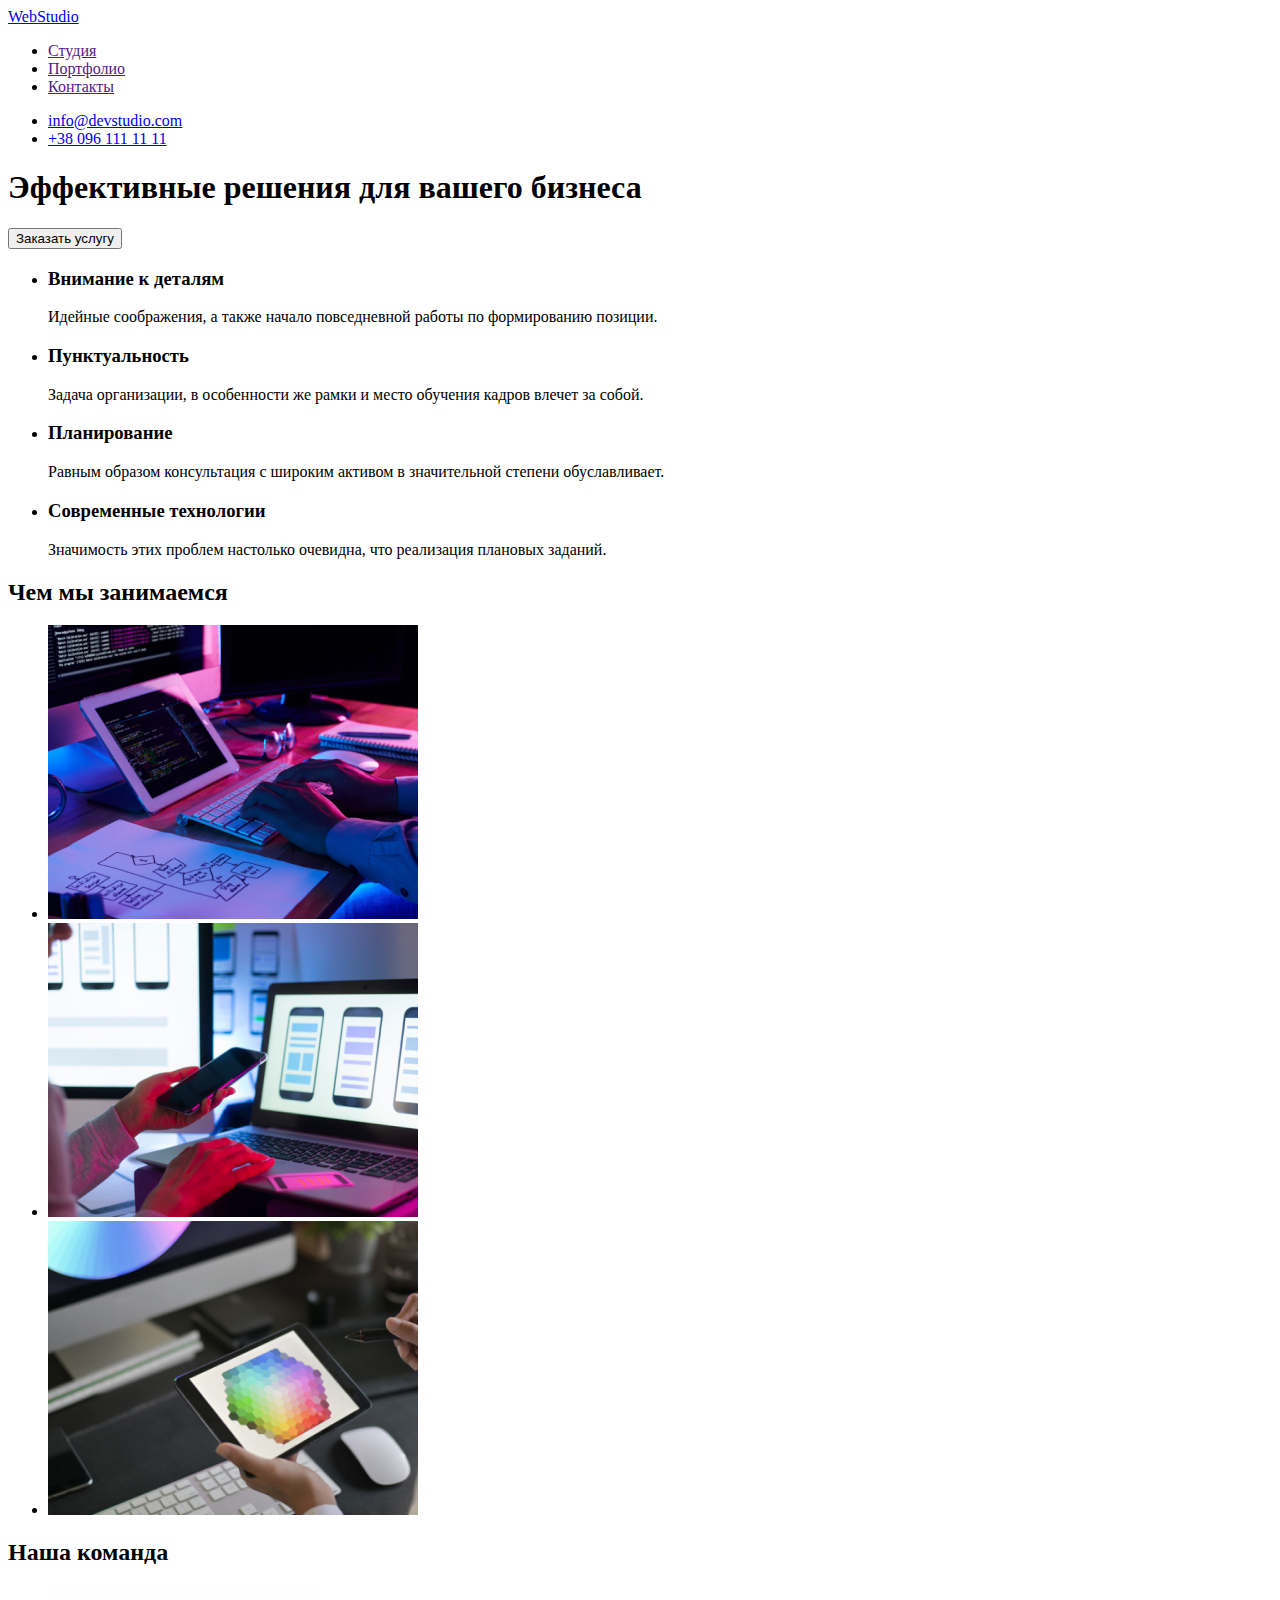
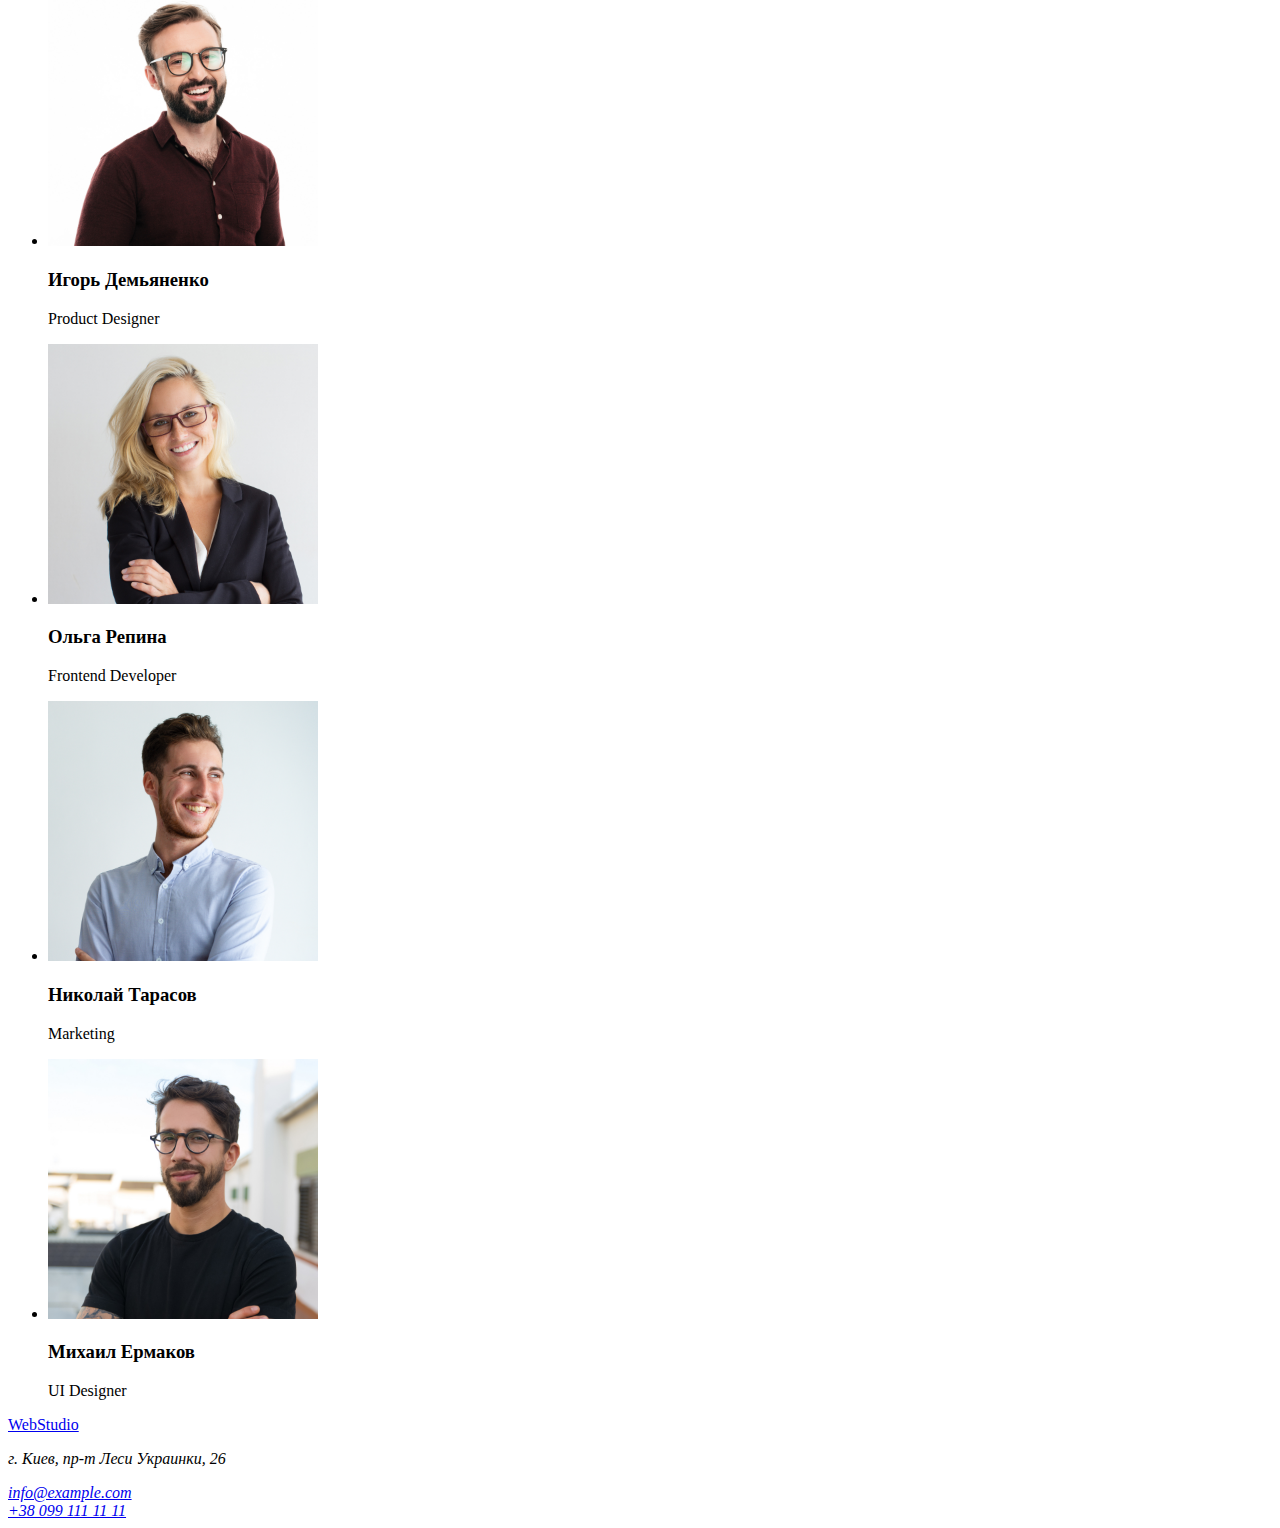
==== index.html @ c9a23c37 "Клонує goit-markup-hw-01" ====
<!DOCTYPE html>
<html lang="ru">
<head>
    <meta charset="UTF-8">
    <meta http-equiv="X-UA-Compatible" content="IE=edge">
    <meta name="viewport" content="width=device-width, initial-scale=1.0">
    <title>Document</title>
</head>
<body>
    <!--Шапка-->
    <header>
        <nav>
            <a href="/">
                WebStudio
            </a>
    
            <ul>
                <li><a href="">Студия</a></li>
                <li><a href="">Портфолио</a></li>
                <li><a href="">Контакты</a></li>
            </ul>
        </nav>
    
        <ul>
            <li> <a href="mailto:info@devstudio.com">info@devstudio.com</a></li>
            <li> <a href="tel:+380961111111">+38 096 111 11 11</a></li>
        </ul>
    </header>

      <!-- Основной контент -->
     <main>
        <div>
        <section>
            <h1>Эффективные решения для вашего бизнеса</h1>
            <button type="button">Заказать услугу</button>
        </section>
        </div>

     <!--Наши особенности-->
     <section>
        <ul>
            <li>
                <h3>Внимание к деталям</h3>
                <p>Идейные соображения, а также начало повседневной работы по формированию позиции.</p>
            </li>
            <li>
                <h3>Пунктуальность</h3>
                <p>Задача организации, в особенности же рамки и место обучения кадров влечет за собой.</p>
            </li>
            <li>
                <h3>Планирование</h3>
                <p>Равным образом консультация с широким активом в значительной степени обуславливает.</p>
            </li>
            <li>
                <h3>Современные технологии</h3>
                <p>Значимость этих проблем настолько очевидна, что реализация плановых заданий.</p>
            </li>
        </ul>
     </section>
    
     <!--Чем мы занимаемся-->
        <section>
            <h2>Чем мы занимаемся</h2>
            <ul>
                <li><img src="./images/box1.jpg" alt="example" width="370" height="294"></li>
                <li><img src="./images/box2.jpg" alt="example" width="370" height="294"></li>
                <li><img src="./images/box3.jpg" alt="example" width="370" height="294"></li>
            </ul>
        </section>
     
     <!--Команда-->
        <section>
            <h2>Наша команда</h2>
            <ul>
                <li><img src="./images/img1.jpg" alt="член команди" width="270" height="260">
                    <h3>Игорь Демьяненко</h3>
                    <p>Product Designer</p>
                </li>
                <li><img src="./images/img2.jpg" alt="член команди" width="270" height="260">
                    <h3>Ольга Репина</h3>
                    <p>Frontend Developer</p>
                </li>
                <li><img src="./images/img3.jpg" alt="член команди" width="270" height="260">
                    <h3>Николай Тарасов</h3>
                    <p>Marketing</p>
                </li>
                <li><img src="./images/img4.jpg" alt="член команди" width="270" height="260">
                    <h3>Михаил Ермаков</h3>
                    <p>UI Designer</p>
                </li>
            </ul>
        </section>
    
     </main>

    <!--Подвал-->
    <footer>
        <a href="/">
            WebStudio
        </a>
        <address>
            <p>г. Киев, пр-т Леси Украинки, 26</p>
            <a href="mailto:info@example.com">info@example.com</a> <br>
            <a href="tel:+380991111111">+38 099 111 11 11</a>
        </address>
    </footer>

</body>
</html>
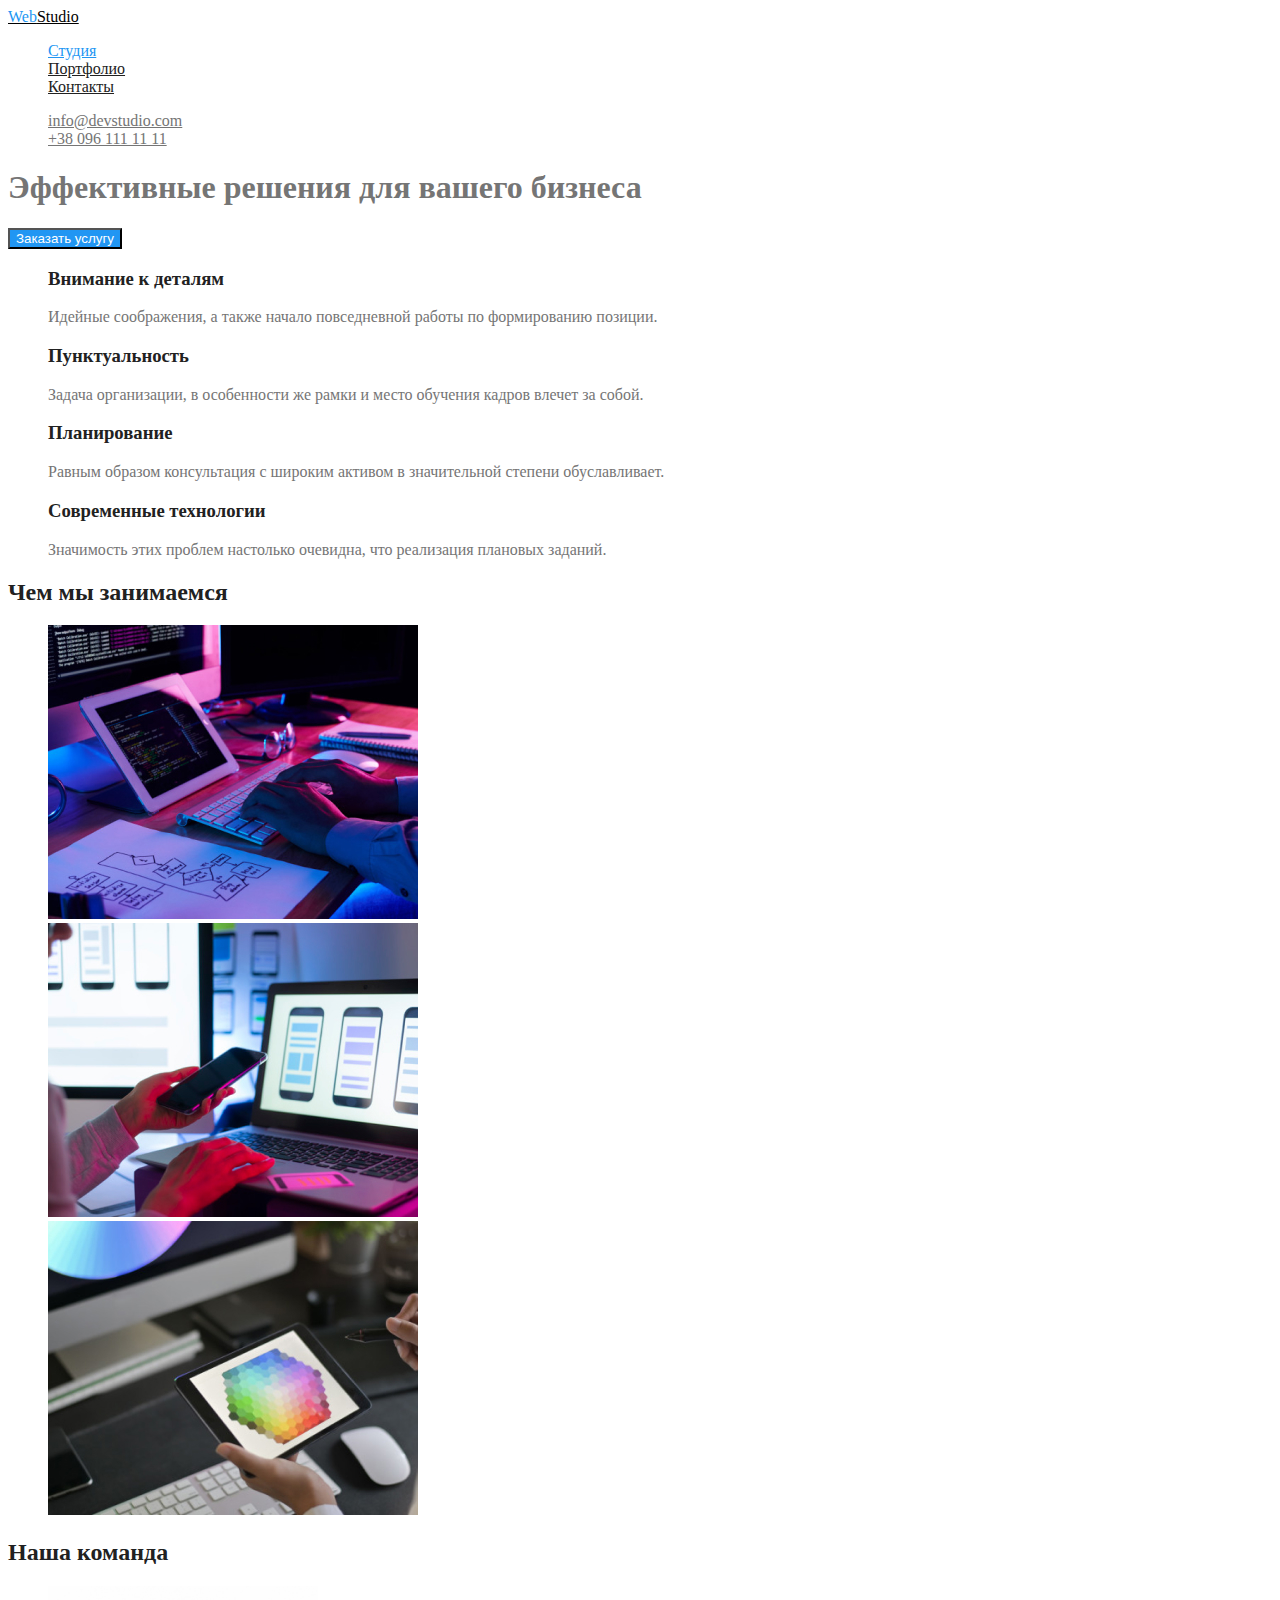
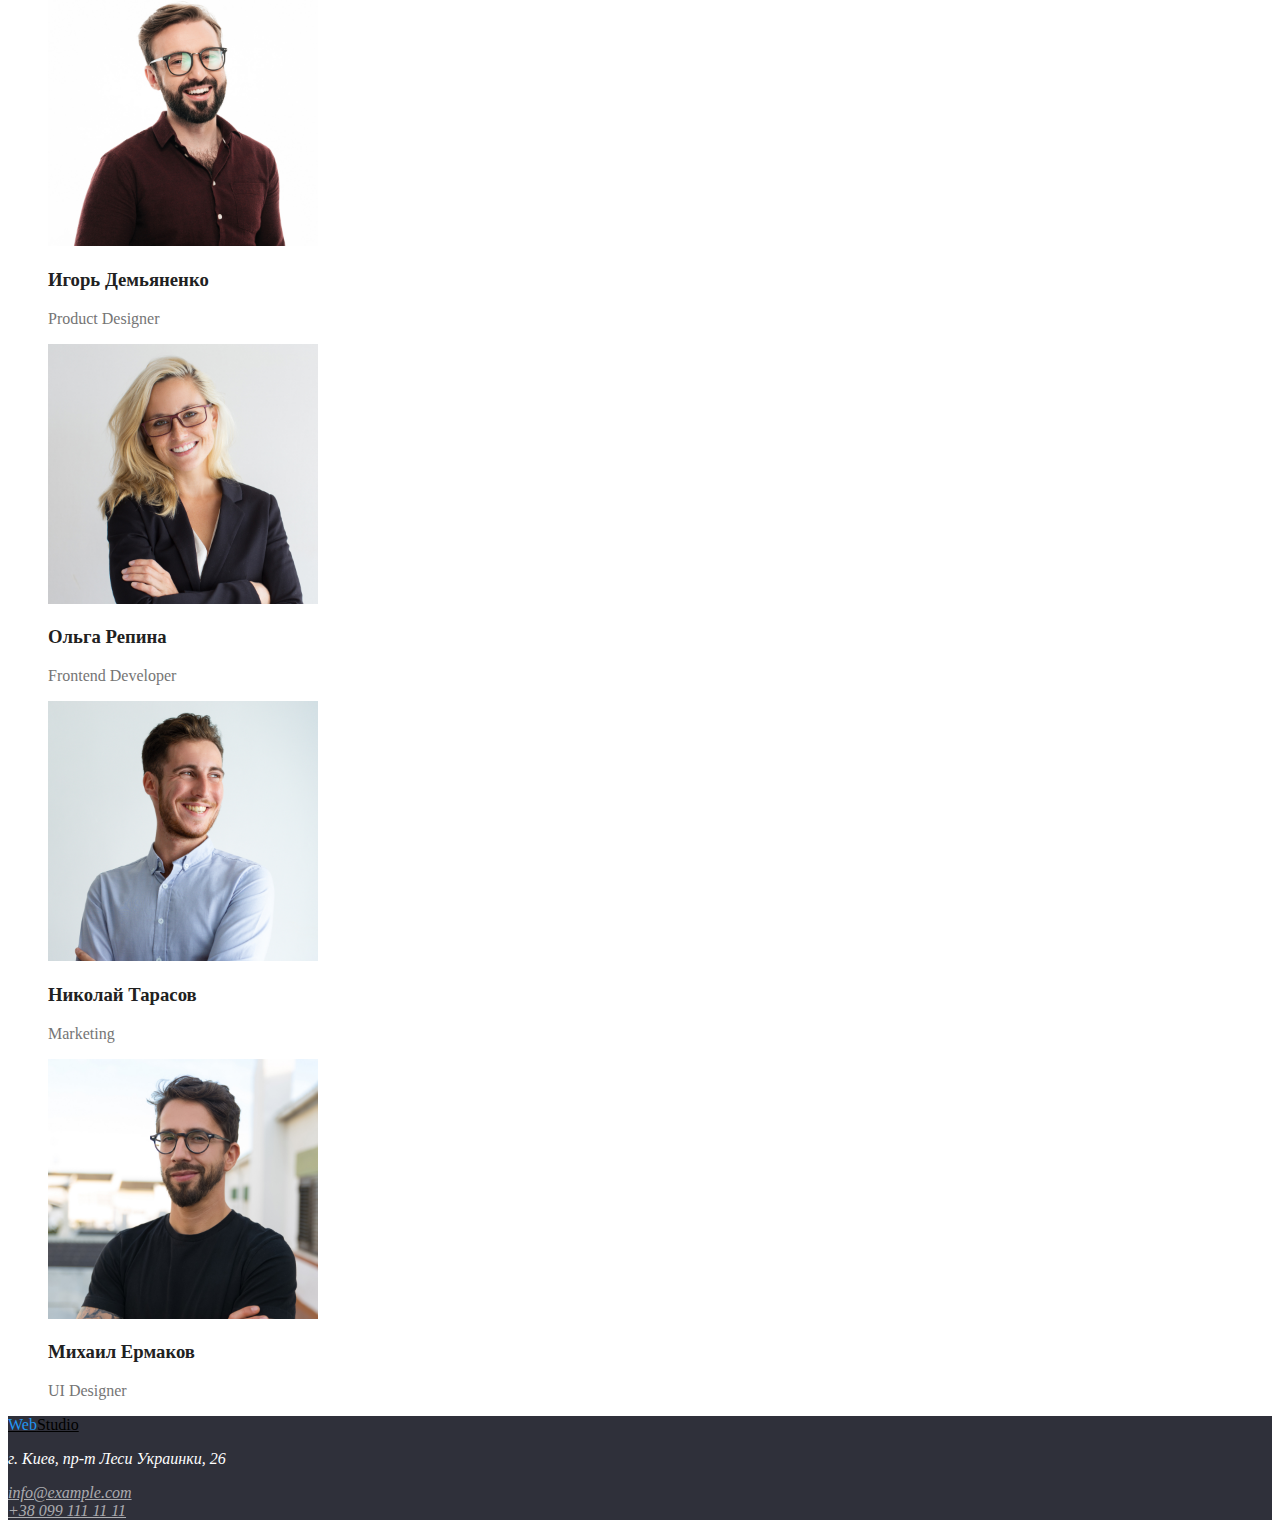
==== commit 0eb381c3: "Вносить зміни у файл index.html" ====
--- a/index.html
+++ b/index.html
@@ -5,25 +5,26 @@
     <meta http-equiv="X-UA-Compatible" content="IE=edge">
     <meta name="viewport" content="width=device-width, initial-scale=1.0">
     <title>Document</title>
+    <link rel="stylesheet" href="./css/styles.css">
 </head>
 <body>
     <!--Шапка-->
     <header>
         <nav>
-            <a href="/">
-                WebStudio
+            <a href="/" class="logo">
+                <span class="img-logo">Web</span>Studio
             </a>
     
-            <ul>
-                <li><a href="">Студия</a></li>
-                <li><a href="">Портфолио</a></li>
-                <li><a href="">Контакты</a></li>
+            <ul class="site-nav">
+                <li><a href="./index.html" class="link-studio current">Студия</a></li>
+                <li><a href="./portfolio.html" class="link">Портфолио</a></li>
+                <li><a href="" class="link">Контакты</a></li>
             </ul>
         </nav>
     
-        <ul>
-            <li> <a href="mailto:info@devstudio.com">info@devstudio.com</a></li>
-            <li> <a href="tel:+380961111111">+38 096 111 11 11</a></li>
+        <ul class="auth-nav">
+            <li> <a href="mailto:info@devstudio.com" class="link-mail">info@devstudio.com</a></li>
+            <li> <a href="tel:+380961111111" class="link-tel">+38 096 111 11 11</a></li>
         </ul>
     </header>
 
@@ -32,35 +33,36 @@
         <div>
         <section>
             <h1>Эффективные решения для вашего бизнеса</h1>
-            <button type="button">Заказать услугу</button>
+            <button type="button" class="primary-button">Заказать услугу</button>
         </section>
         </div>
 
      <!--Наши особенности-->
-     <section>
-        <ul>
+     <section class="section">
+
+        <ul class="feature-list">
             <li>
-                <h3>Внимание к деталям</h3>
+                <h3 class="title">Внимание к деталям</h3>
                 <p>Идейные соображения, а также начало повседневной работы по формированию позиции.</p>
             </li>
             <li>
-                <h3>Пунктуальность</h3>
+                <h3 class="title">Пунктуальность</h3>
                 <p>Задача организации, в особенности же рамки и место обучения кадров влечет за собой.</p>
             </li>
             <li>
-                <h3>Планирование</h3>
+                <h3 class="title">Планирование</h3>
                 <p>Равным образом консультация с широким активом в значительной степени обуславливает.</p>
             </li>
             <li>
-                <h3>Современные технологии</h3>
+                <h3 class="title">Современные технологии</h3>
                 <p>Значимость этих проблем настолько очевидна, что реализация плановых заданий.</p>
             </li>
         </ul>
      </section>
     
      <!--Чем мы занимаемся-->
-        <section>
-            <h2>Чем мы занимаемся</h2>
+        <section class="section">
+            <h2 class="section-title">Чем мы занимаемся</h2>
             <ul>
                 <li><img src="./images/box1.jpg" alt="example" width="370" height="294"></li>
                 <li><img src="./images/box2.jpg" alt="example" width="370" height="294"></li>
@@ -69,23 +71,23 @@
         </section>
      
      <!--Команда-->
-        <section>
-            <h2>Наша команда</h2>
-            <ul>
+        <section class="section">
+            <h2 class="section-title">Наша команда</h2>
+            <ul class="team-list">
                 <li><img src="./images/img1.jpg" alt="член команди" width="270" height="260">
-                    <h3>Игорь Демьяненко</h3>
+                    <h3 class="title">Игорь Демьяненко</h3>
                     <p>Product Designer</p>
                 </li>
                 <li><img src="./images/img2.jpg" alt="член команди" width="270" height="260">
-                    <h3>Ольга Репина</h3>
+                    <h3 class="title">Ольга Репина</h3>
                     <p>Frontend Developer</p>
                 </li>
                 <li><img src="./images/img3.jpg" alt="член команди" width="270" height="260">
-                    <h3>Николай Тарасов</h3>
+                    <h3 class="title">Николай Тарасов</h3>
                     <p>Marketing</p>
                 </li>
                 <li><img src="./images/img4.jpg" alt="член команди" width="270" height="260">
-                    <h3>Михаил Ермаков</h3>
+                    <h3 class="title">Михаил Ермаков</h3>
                     <p>UI Designer</p>
                 </li>
             </ul>
@@ -95,13 +97,13 @@
 
     <!--Подвал-->
     <footer>
-        <a href="/">
-            WebStudio
+        <a href="/" class="logo">
+            <span class="img-logo">Web</span>Studio
         </a>
-        <address>
-            <p>г. Киев, пр-т Леси Украинки, 26</p>
-            <a href="mailto:info@example.com">info@example.com</a> <br>
-            <a href="tel:+380991111111">+38 099 111 11 11</a>
+        <address class="address">
+            <p class="text-address">г. Киев, пр-т Леси Украинки, 26</p>
+            <a href="mailto:info@example.com" class="link">info@example.com</a> <br>
+            <a href="tel:+380991111111" class="link">+38 099 111 11 11</a>
         </address>
     </footer>
 
--- a/css/styles.css
+++ b/css/styles.css
@@ -0,0 +1,134 @@
+ 
+ body{
+     color: rgba(117, 117, 117, 1);
+     background-color: #FFFFFF;
+ }
+
+ /* цвет основного текста rgba(33, 33, 33, 1) */
+
+ /* вторичный цвет текста rgba(117, 117, 117, 1) */
+
+ /* белый цвет #FFFFFF */
+
+ /* синий цвет #2196F3 */
+
+ /* акцент синий цвет #2196F3 */
+
+ /* цвет фона основной #FFFFFF*/
+
+ /* цвет фона вторичный #F5F4FA */
+
+/* Шапка */
+
+ .visually-hidden {
+     position: absolute;
+     width: 1px;
+     height: 1px;
+     margin: -1px;
+     border: 0;
+     padding: 0;
+
+     white-space: nowrap;
+     clip-path: inset(100%);
+     clip: rect(0 0 0 0);
+     overflow: hidden;
+ }
+    
+
+ .logo{
+     color: #000000;
+ }
+ .img-logo{
+     color: rgba(33, 150, 243, 1);
+ }
+
+ ul{
+     list-style: none;
+ }
+
+ 
+ 
+ /* site-nav */
+ .site-nav .link{
+     color: rgba(33, 33, 33, 1);
+ }
+ .site-nav .link.current{
+     color: #2196F3;
+ }
+
+ .site-nav .link-studio{
+     color: rgba(33, 150, 243, 1);
+ }
+
+ /* auth-nav */
+.auth-nav .link-mail{
+    color: #757575;
+}
+.link-mail:hover,
+.link-mail:focus{
+    color: #2196F3;
+}
+
+.auth-nav .link-tel{
+    color: #757575;
+}
+.link-tel:hover,
+.link-tel:focus{
+    color: #2196F3;
+}
+    
+    
+
+
+ .section-title{
+     color: rgba(33, 33, 33, 1);
+ }
+ 
+ /* Наши особенности */
+ .feature-list .title{
+     color: rgba(33, 33, 33, 1);
+ }
+
+ /* Команда */
+ .team-list .title{
+     color :rgba(33, 33, 33, 1);
+ }
+
+ /* Портфолио */
+ .list-portfolio .title-portfolio{
+     color: rgba(33, 33, 33, 1);
+ }
+
+ /* Подвал */
+ .address .text-address{
+     color: rgba(255, 255, 255, 1);
+ }
+
+ .address .link{
+     color: rgba(255, 255, 255, 0.6);
+ }
+  footer{
+      background-color: #2F303A;;
+  }
+
+  /* Кнопка */
+  .button{
+      color: #212121;
+      background-color: #F5F4FA;
+  }
+  .primary-button{
+      color: #FFFFFF;
+      background-color: #2196F3;
+  }
+
+ 
+
+
+  
+ 
+
+ 
+
+
+ 
+ 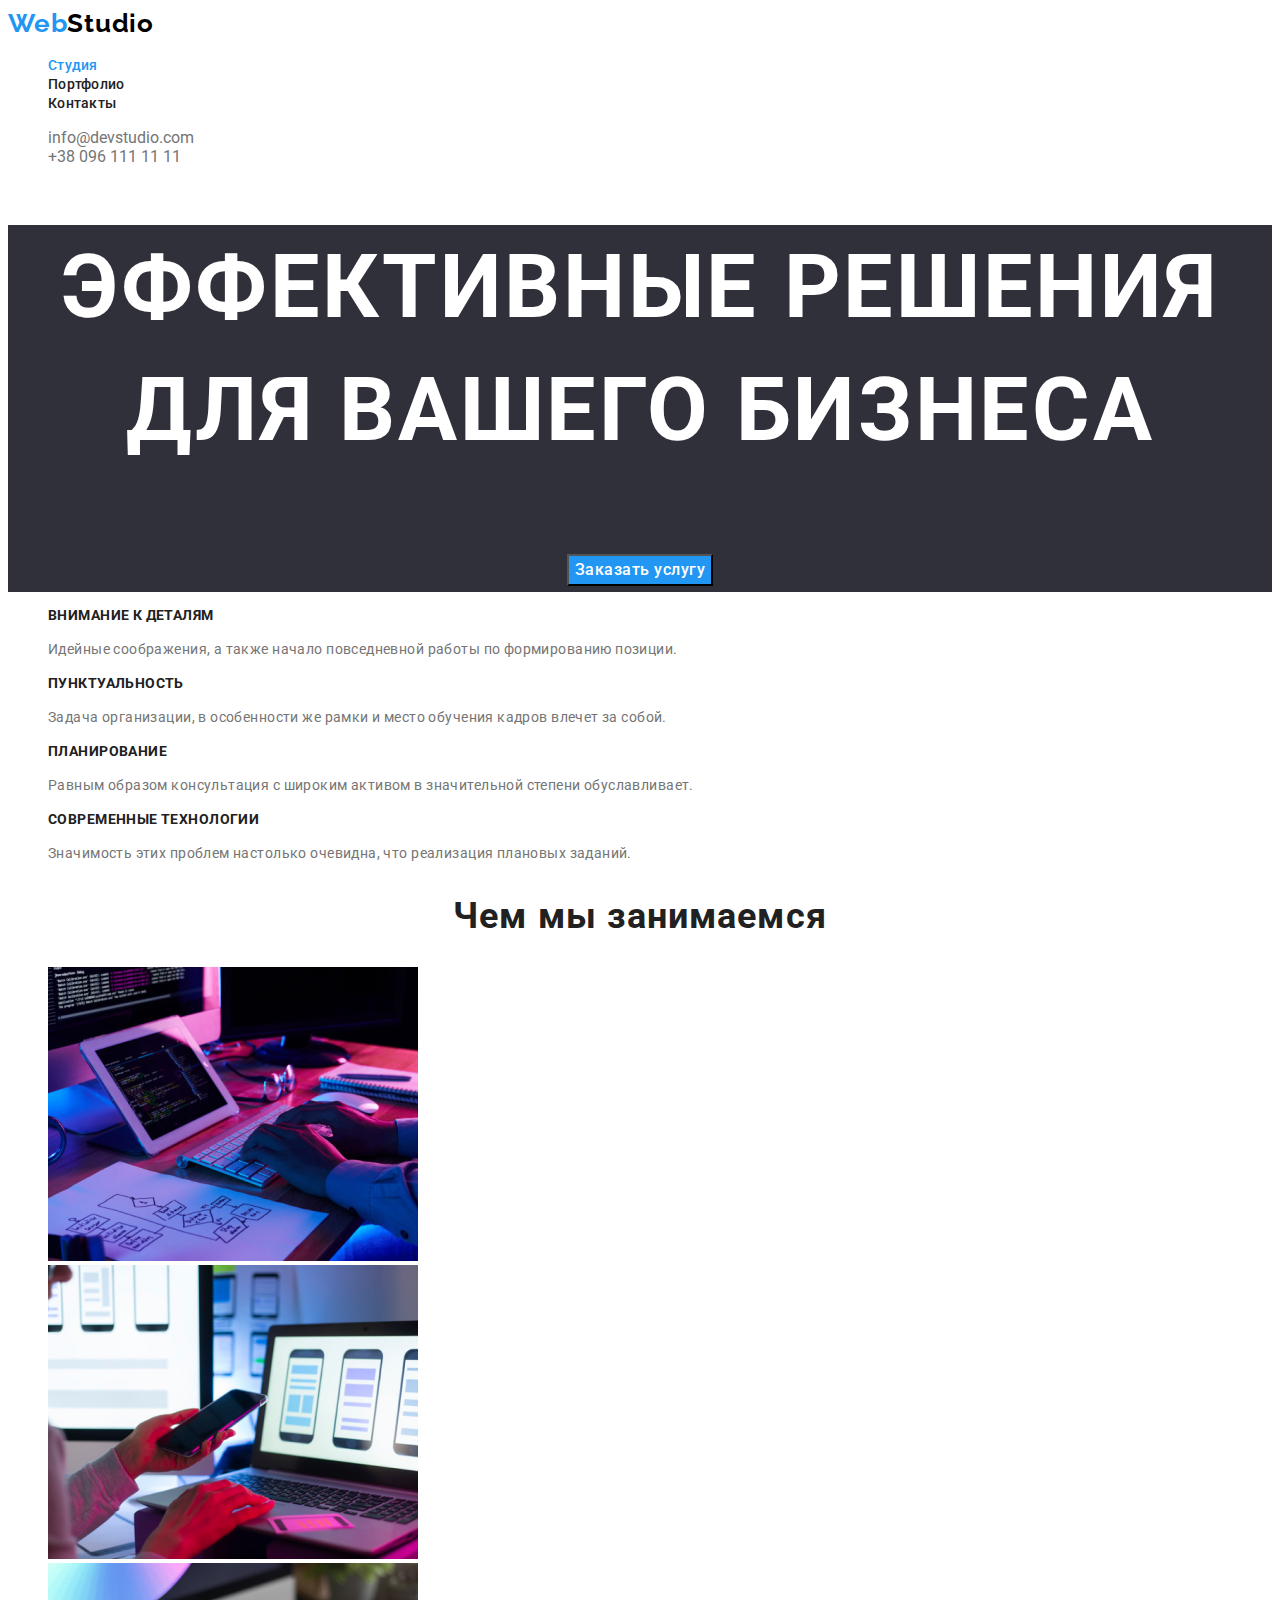
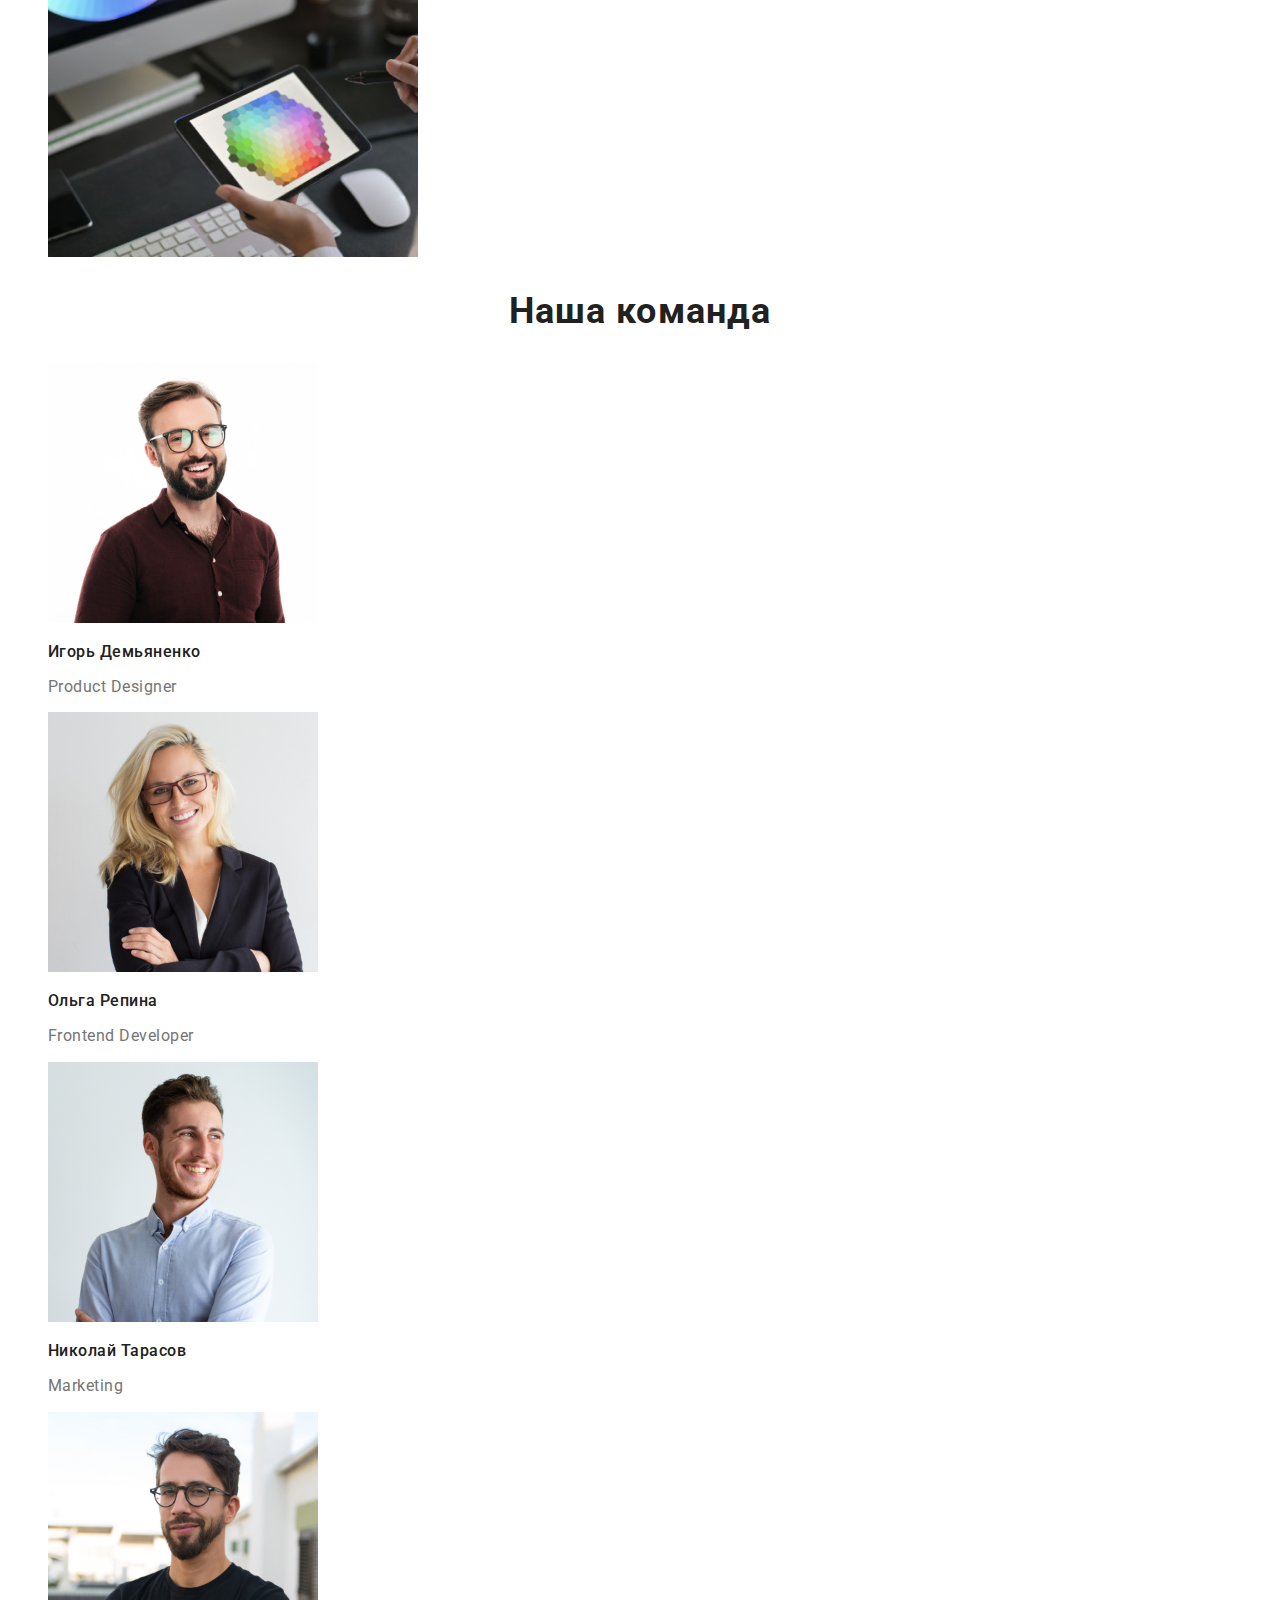
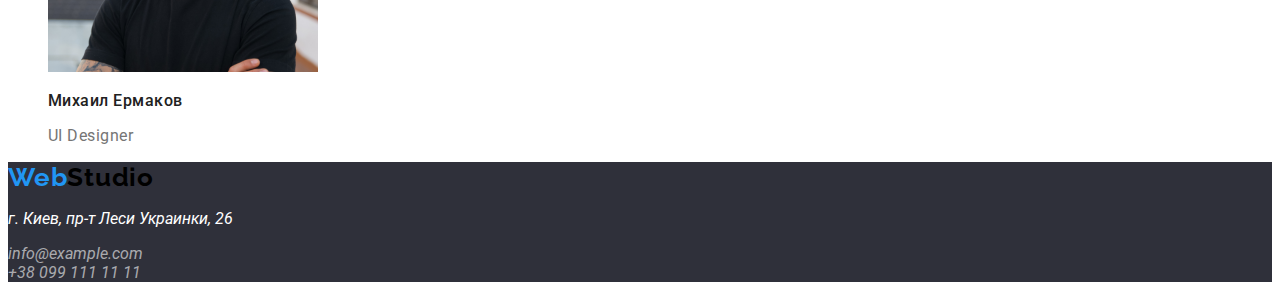
==== commit e89eb68c: "Вносить змін та доопрацювання у файл index.html" ====
--- a/index.html
+++ b/index.html
@@ -5,6 +5,8 @@
     <meta http-equiv="X-UA-Compatible" content="IE=edge">
     <meta name="viewport" content="width=device-width, initial-scale=1.0">
     <title>Document</title>
+    <link href="https://fonts.googleapis.com/css2?family=Raleway:wght@700&family=Roboto:wght@400;500;700;900&display=swap"
+        rel="stylesheet">
     <link rel="stylesheet" href="./css/styles.css">
 </head>
 <body>
@@ -16,7 +18,7 @@
             </a>
     
             <ul class="site-nav">
-                <li><a href="./index.html" class="link-studio current">Студия</a></li>
+                <li><a href="./index.html" class="link current">Студия</a></li>
                 <li><a href="./portfolio.html" class="link">Портфолио</a></li>
                 <li><a href="" class="link">Контакты</a></li>
             </ul>
@@ -31,8 +33,8 @@
       <!-- Основной контент -->
      <main>
         <div>
-        <section>
-            <h1>Эффективные решения для вашего бизнеса</h1>
+        <section class="hero-title">
+            <h1>Эффективные решения <br> для вашего бизнеса</h1>
             <button type="button" class="primary-button">Заказать услугу</button>
         </section>
         </div>
@@ -43,19 +45,19 @@
         <ul class="feature-list">
             <li>
                 <h3 class="title">Внимание к деталям</h3>
-                <p>Идейные соображения, а также начало повседневной работы по формированию позиции.</p>
+                <p class="text">Идейные соображения, а также начало повседневной работы по формированию позиции.</p>
             </li>
             <li>
                 <h3 class="title">Пунктуальность</h3>
-                <p>Задача организации, в особенности же рамки и место обучения кадров влечет за собой.</p>
+                <p class="text">Задача организации, в особенности же рамки и место обучения кадров влечет за собой.</p>
             </li>
             <li>
                 <h3 class="title">Планирование</h3>
-                <p>Равным образом консультация с широким активом в значительной степени обуславливает.</p>
+                <p class="text">Равным образом консультация с широким активом в значительной степени обуславливает.</p>
             </li>
             <li>
                 <h3 class="title">Современные технологии</h3>
-                <p>Значимость этих проблем настолько очевидна, что реализация плановых заданий.</p>
+                <p class="text">Значимость этих проблем настолько очевидна, что реализация плановых заданий.</p>
             </li>
         </ul>
      </section>
@@ -76,19 +78,19 @@
             <ul class="team-list">
                 <li><img src="./images/img1.jpg" alt="член команди" width="270" height="260">
                     <h3 class="title">Игорь Демьяненко</h3>
-                    <p>Product Designer</p>
+                    <p class="team-text">Product Designer</p>
                 </li>
                 <li><img src="./images/img2.jpg" alt="член команди" width="270" height="260">
                     <h3 class="title">Ольга Репина</h3>
-                    <p>Frontend Developer</p>
+                    <p class="team-text">Frontend Developer</p>
                 </li>
                 <li><img src="./images/img3.jpg" alt="член команди" width="270" height="260">
                     <h3 class="title">Николай Тарасов</h3>
-                    <p>Marketing</p>
+                    <p class="team-text">Marketing</p>
                 </li>
                 <li><img src="./images/img4.jpg" alt="член команди" width="270" height="260">
                     <h3 class="title">Михаил Ермаков</h3>
-                    <p>UI Designer</p>
+                    <p class="team-text">UI Designer</p>
                 </li>
             </ul>
         </section>
--- a/css/styles.css
+++ b/css/styles.css
@@ -1,26 +1,33 @@
+  /* цвет основного текста rgba(117, 117, 117, 1) */
+
+  /* вторичный цвет текста rgba(33, 33, 33, 1) */
+
+  /* белый цвет #FFFFFF */
+
+  /* синий цвет #2196F3 */
+
+  /* акцент синий цвет #2196F3 */
+
+  /* цвет фона основной #FFFFFF*/
+
+  /* цвет фона вторичный #F5F4FA */
+
+  /* Шапка */
+ 
+ :root{
+    --primary-text-color: rgba(117, 117, 117, 1);
+    --secondary-text-color: rgba(33, 33, 33, 1);
+    --accent-color: #2196F3;
+ }
  
  body{
-     color: rgba(117, 117, 117, 1);
+     color: var(--primary-text-color);
      background-color: #FFFFFF;
- }
-
- /* цвет основного текста rgba(33, 33, 33, 1) */
-
- /* вторичный цвет текста rgba(117, 117, 117, 1) */
-
- /* белый цвет #FFFFFF */
-
- /* синий цвет #2196F3 */
-
- /* акцент синий цвет #2196F3 */
-
- /* цвет фона основной #FFFFFF*/
-
- /* цвет фона вторичный #F5F4FA */
-
-/* Шапка */
-
- .visually-hidden {
+
+     font-family: Roboto, sans-serif;
+ }
+
+ /* .visually-hidden {
      position: absolute;
      width: 1px;
      height: 1px;
@@ -33,13 +40,21 @@
      clip: rect(0 0 0 0);
      overflow: hidden;
  }
-    
+     */
 
  .logo{
      color: #000000;
- }
+     font-family: Raleway;
+        font-weight: 700;
+        font-size: 26px;
+        line-height: 1.2;
+        letter-spacing: 0.03em;
+
+        text-decoration: none;
+ }
+
  .img-logo{
-     color: rgba(33, 150, 243, 1);
+     color: var(--accent-color);
  }
 
  ul{
@@ -47,56 +62,128 @@
  }
 
  
- 
  /* site-nav */
  .site-nav .link{
-     color: rgba(33, 33, 33, 1);
- }
+     color: var(--secondary-text-color);
+     font-family: 'Roboto';
+        font-weight: 500;
+        font-size: 14px;
+        line-height: 1.14;
+        letter-spacing: 0.02em;
+
+        text-decoration: none;
+ }
+
  .site-nav .link.current{
-     color: #2196F3;
- }
-
- .site-nav .link-studio{
-     color: rgba(33, 150, 243, 1);
- }
+     color: var(--accent-color);
+    font-family: 'Roboto';
+        font-weight: 500;
+        font-size: 14px;
+        line-height: 1.14;
+        letter-spacing: 0.02em;
+
+        text-decoration: none;
+ }
+
 
  /* auth-nav */
 .auth-nav .link-mail{
-    color: #757575;
+    color: var(--primary-text-color);
+    text-decoration: none;
 }
 .link-mail:hover,
 .link-mail:focus{
-    color: #2196F3;
+    color: var(--accent-color);
 }
 
 .auth-nav .link-tel{
-    color: #757575;
+    color: var(--primary-text-color);
+    text-decoration: none;
 }
 .link-tel:hover,
 .link-tel:focus{
-    color: #2196F3;
-}
+    color: var(--accent-color);
+}
+    /* Герой */
+    .hero-title{
+        font-family: 'Roboto';
+            font-style: normal;
+            font-weight: 900;
+            font-size: 44px;
+            line-height: 1.4;
+            text-align: center;
+            letter-spacing: 0.06em;
+            text-transform: uppercase;
+            color: #FFFFFF;
+            background: #2F303A;
+    }
     
-    
 
 
  .section-title{
-     color: rgba(33, 33, 33, 1);
+     color: var(--secondary-text-color);
+
+    font-family: 'Roboto';
+        font-weight: 700;
+        font-size: 36px;
+        line-height: 1.16;
+        text-align: center;
+        letter-spacing: 0.03em;
  }
  
  /* Наши особенности */
  .feature-list .title{
-     color: rgba(33, 33, 33, 1);
- }
+     color: var(--secondary-text-color);
+
+        font-family: 'Roboto';
+        font-weight: 700;
+        font-size: 14px;
+        line-height: 1.14;
+        letter-spacing: 0.03em;
+        text-transform: uppercase;
+ }
+
+  .feature-list .text{
+        font-size: 14px;
+        line-height: 1.71;
+        letter-spacing: 0.03em;
+
+ }
+
+
 
  /* Команда */
  .team-list .title{
-     color :rgba(33, 33, 33, 1);
+     color: var(--secondary-text-color);
+        font-style: 400;
+        font-weight: 500;
+        font-size: 16px;
+        line-height: 1.18;
+        letter-spacing: 0.03em;
+ }
+
+ .team-list .team-text{
+     font-family: 'Roboto';
+     font-size: 16px;
+     line-height: 1.18;
+     letter-spacing: 0.03em;
  }
 
  /* Портфолио */
  .list-portfolio .title-portfolio{
-     color: rgba(33, 33, 33, 1);
+     color: var(--secondary-text-color);
+
+        font-family: 'Roboto';
+        font-weight: 700;
+        font-size: 14px;
+        line-height: 1.14;
+        letter-spacing: 0.03em;
+ }
+
+ .list-portfolio .portfolio-text{
+        font-size: 16px;
+        line-height: 1.88;
+        letter-spacing: 0.03em;
  }
 
  /* Подвал */
@@ -106,6 +193,7 @@
 
  .address .link{
      color: rgba(255, 255, 255, 0.6);
+    text-decoration: none;
  }
   footer{
       background-color: #2F303A;;
@@ -115,10 +203,26 @@
   .button{
       color: #212121;
       background-color: #F5F4FA;
+      font-family: 'Roboto';
+        font-weight: 500;
+        font-size: 16px;
+        line-height: 1.6;
+        text-align: center;
+        letter-spacing: 0.03em;
+
+        cursor: pointer;
   }
+
   .primary-button{
       color: #FFFFFF;
       background-color: #2196F3;
+      font-family: 'Roboto';
+        font-weight: 500;
+        font-size: 16px;
+        line-height: 1.6;
+        letter-spacing: 0.03em;
+
+        cursor: pointer;
   }
 
  
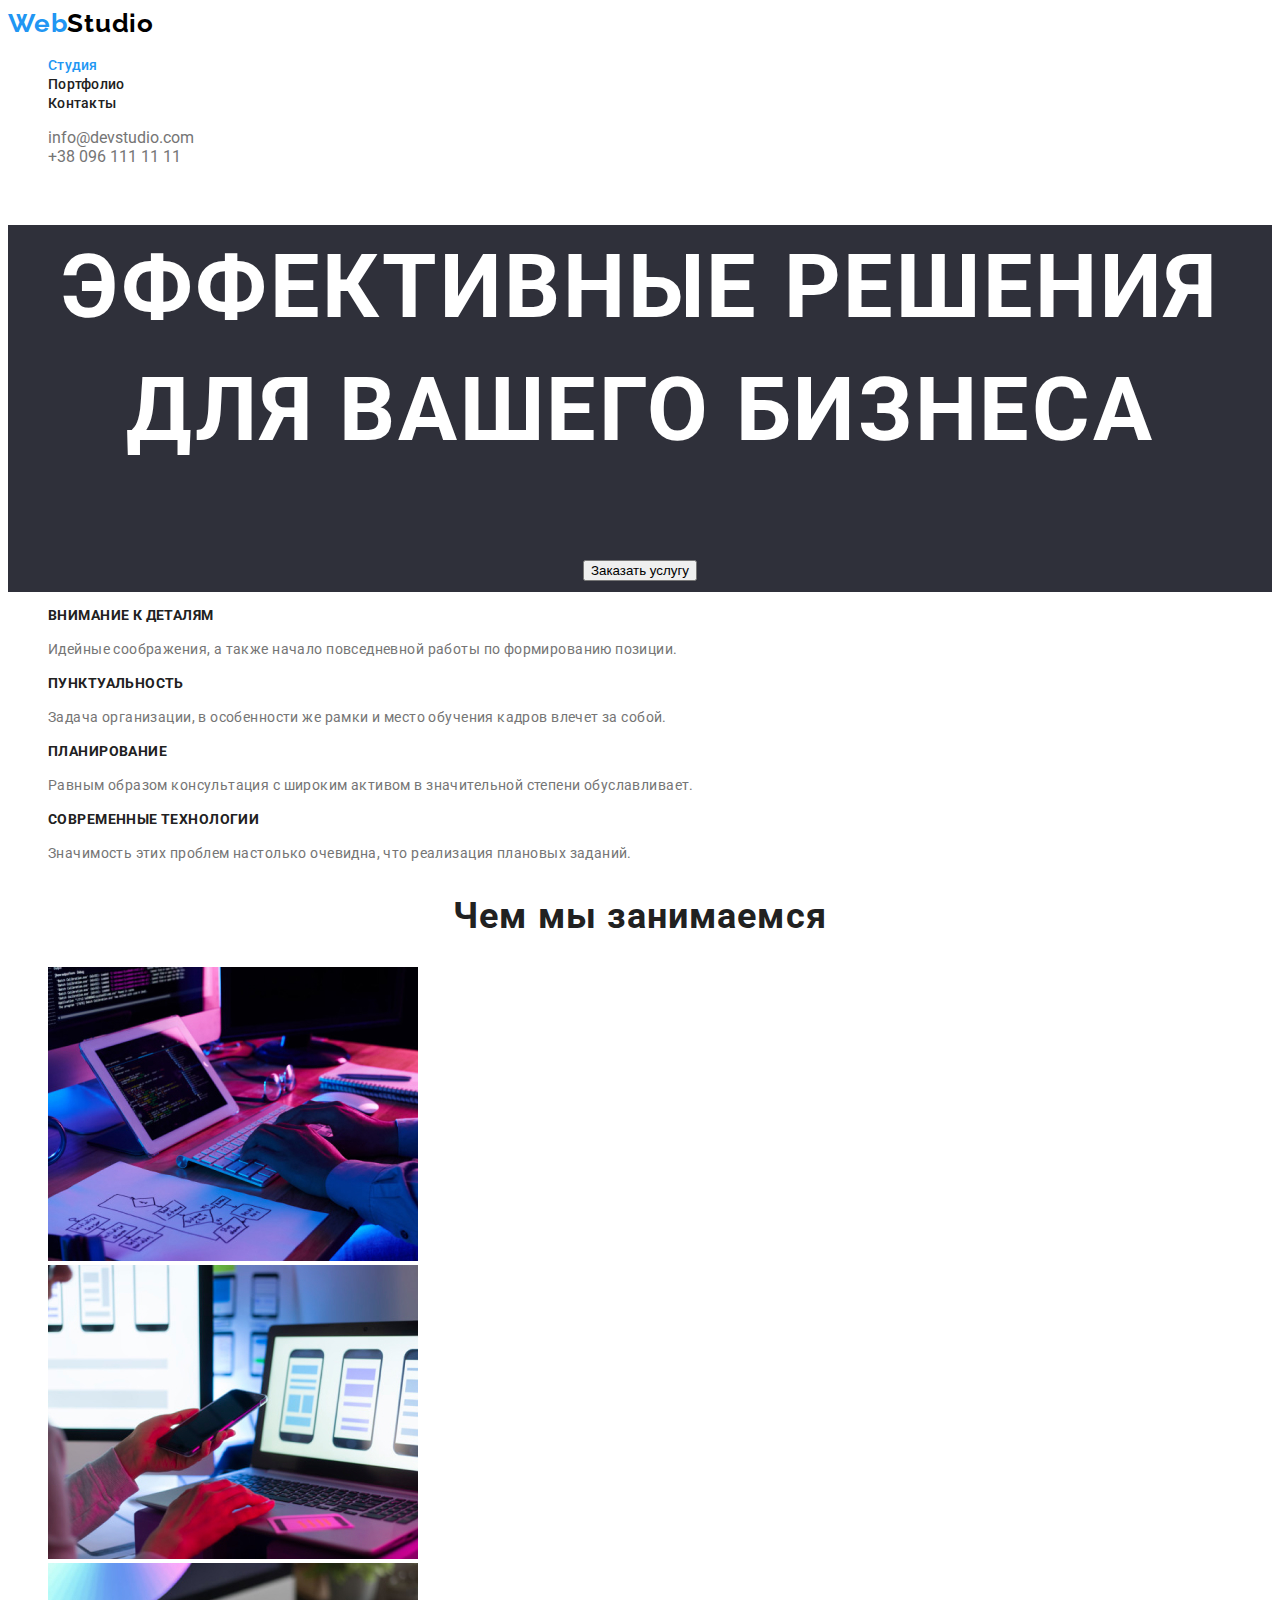
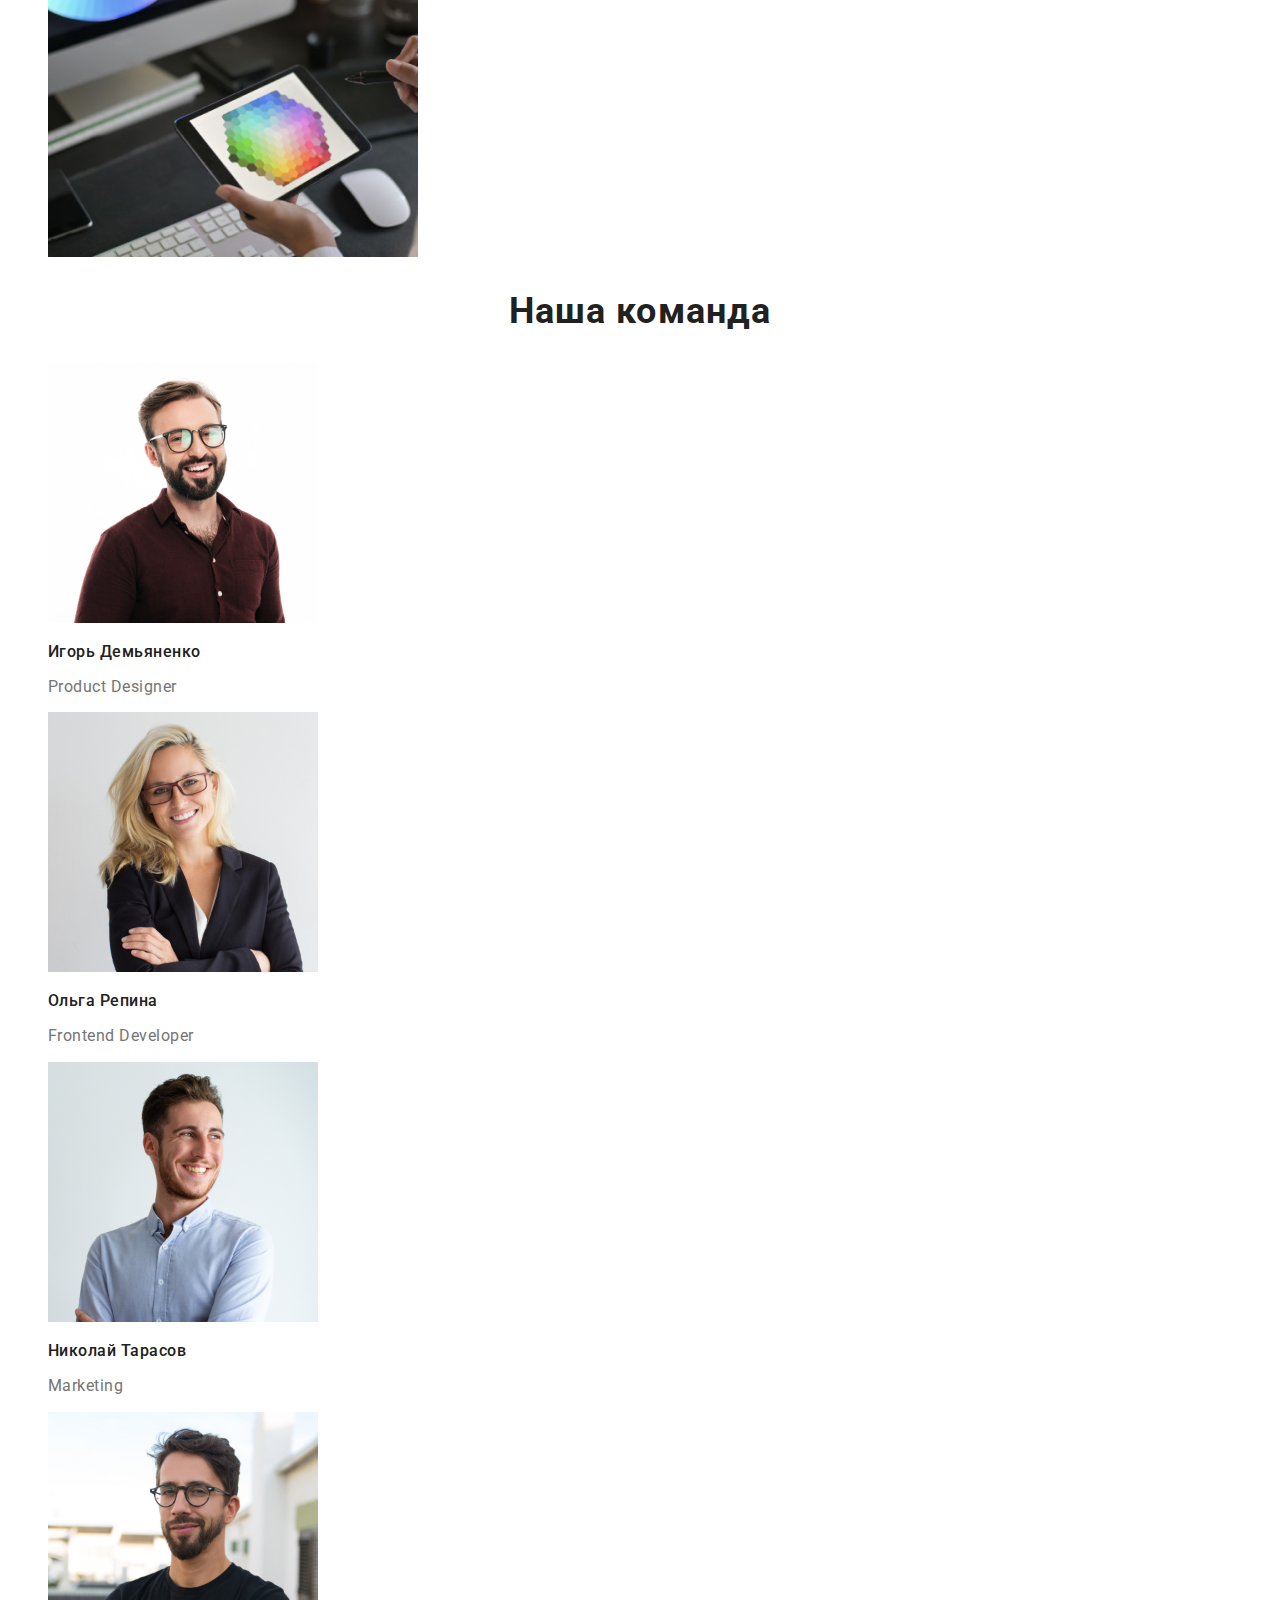
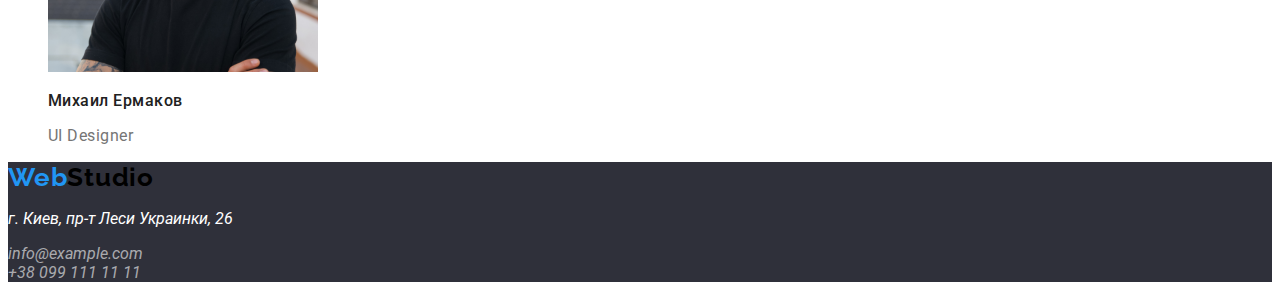
==== commit 4892f180: "Вносить доопрацювання" ====
--- a/index.html
+++ b/index.html
@@ -13,7 +13,7 @@
     <!--Шапка-->
     <header>
         <nav>
-            <a href="/" class="logo">
+            <a href="./index.html" class="logo">
                 <span class="img-logo">Web</span>Studio
             </a>
     
@@ -35,7 +35,7 @@
         <div>
         <section class="hero-title">
             <h1>Эффективные решения <br> для вашего бизнеса</h1>
-            <button type="button" class="primary-button">Заказать услугу</button>
+            <button type="button" class="button-hero">Заказать услугу</button>
         </section>
         </div>
 
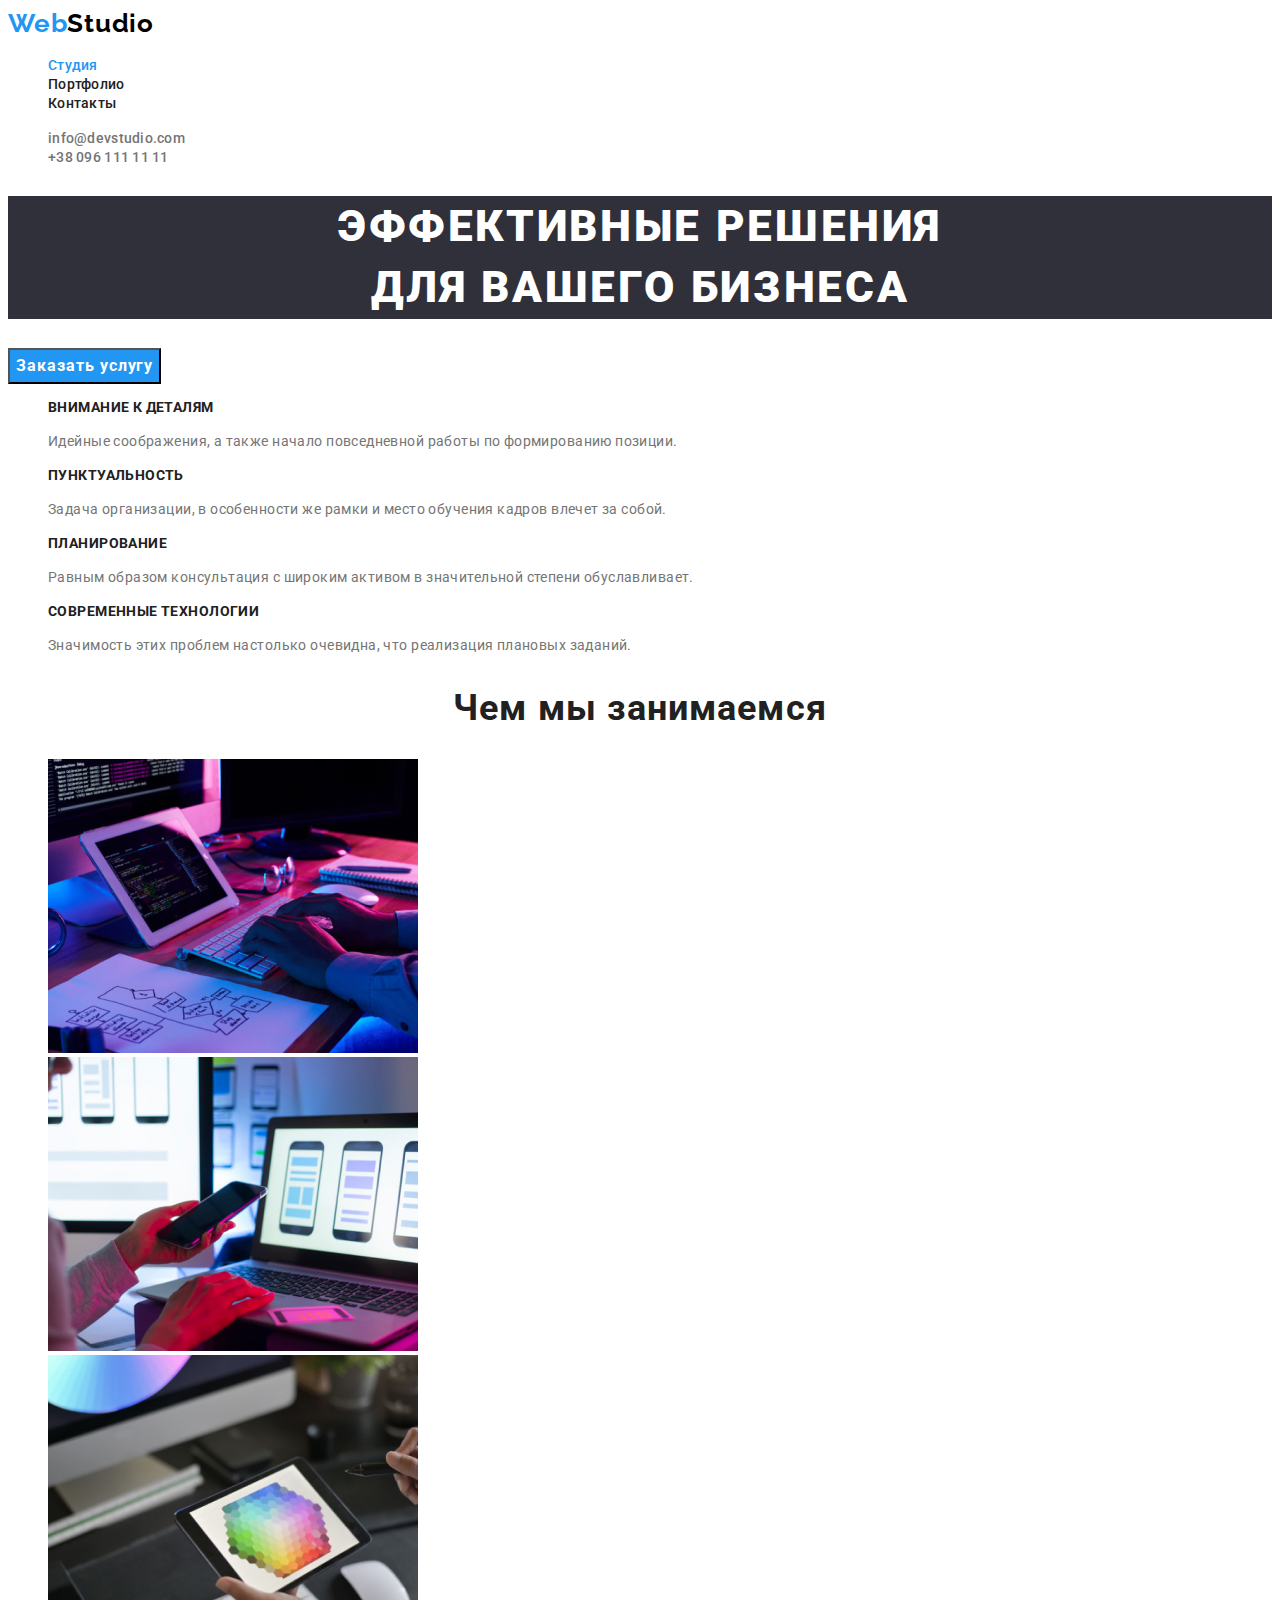
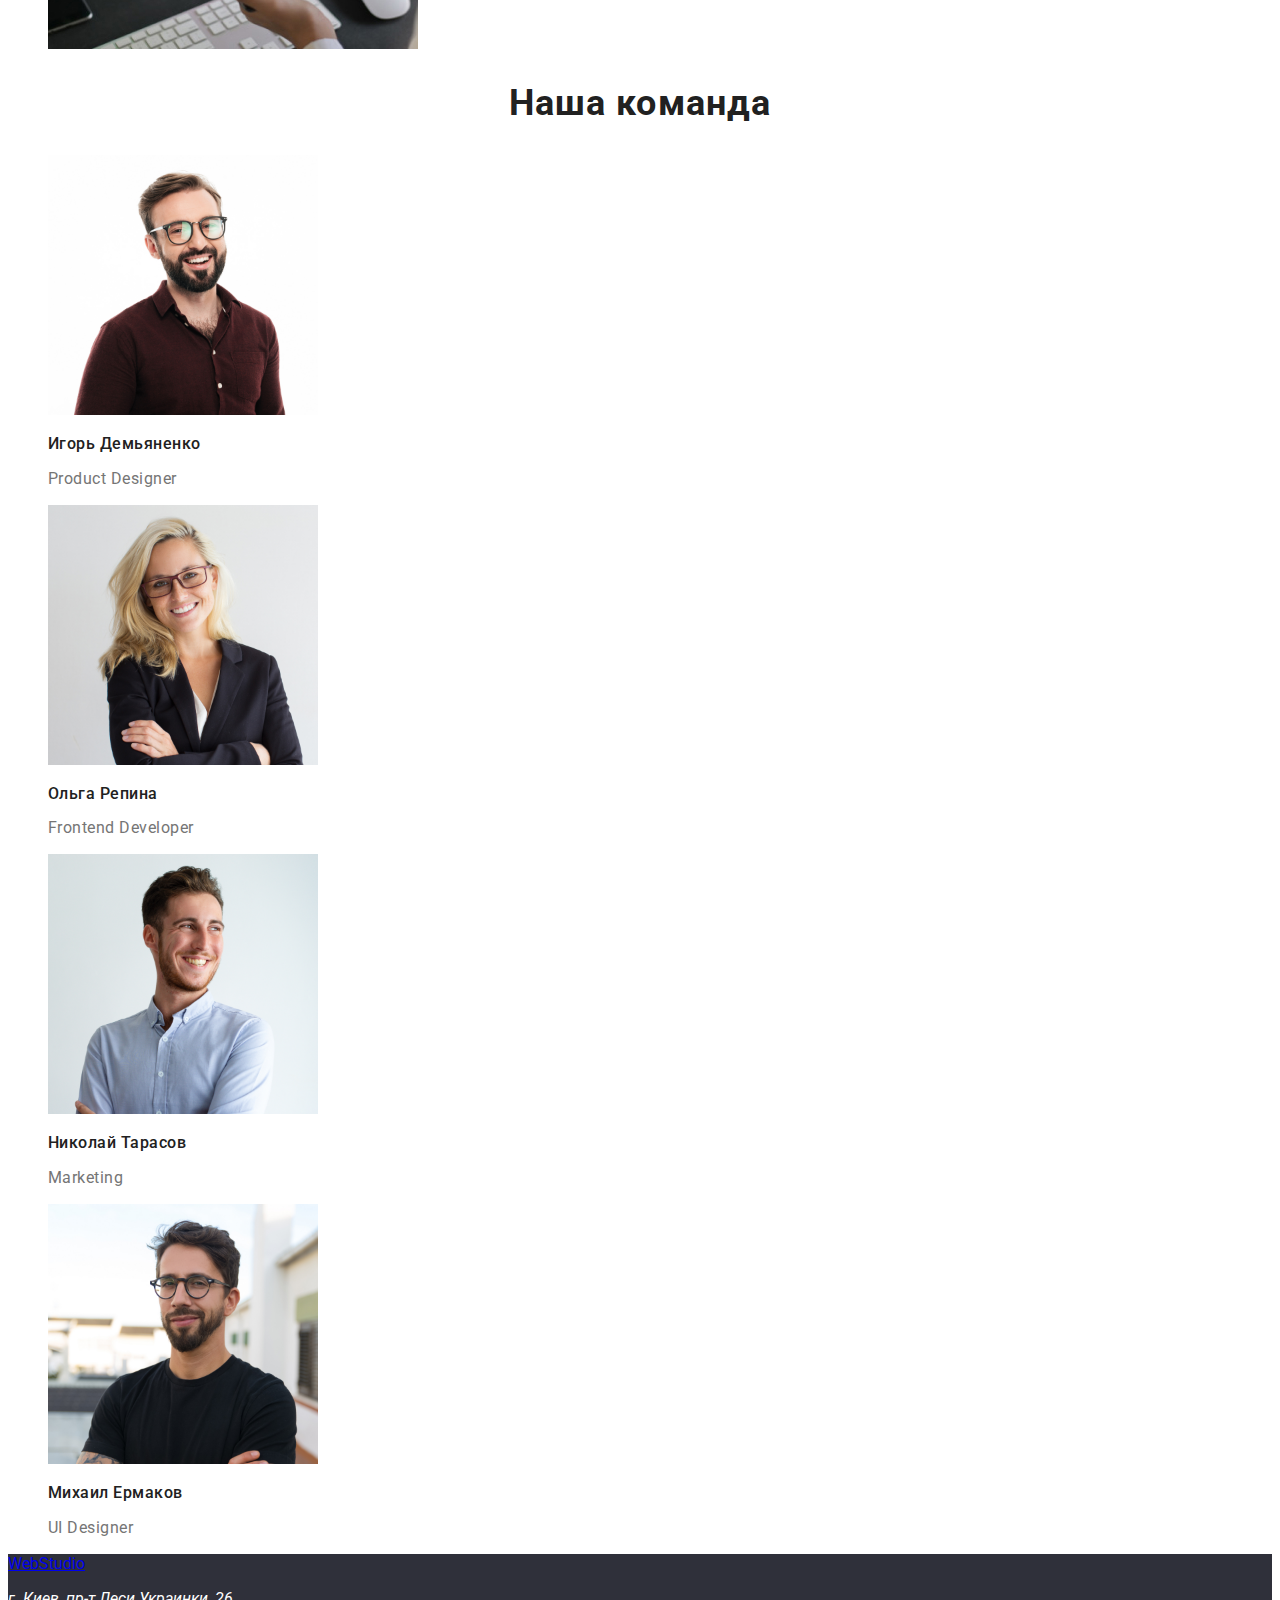
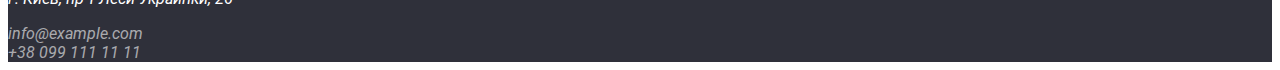
==== commit eb59f19a: "Вносить зміни у розмітку файлів index.html та portfolio.html" ====
--- a/index.html
+++ b/index.html
@@ -99,8 +99,8 @@
 
     <!--Подвал-->
     <footer>
-        <a href="/" class="logo">
-            <span class="img-logo">Web</span>Studio
+        <a href="/" class="logo-footer">
+            <span class="img-logo-footer">Web</span>Studio
         </a>
         <address class="address">
             <p class="text-address">г. Киев, пр-т Леси Украинки, 26</p>
--- a/css/styles.css
+++ b/css/styles.css
@@ -90,6 +90,12 @@
 .auth-nav .link-mail{
     color: var(--primary-text-color);
     text-decoration: none;
+    font-family: 'Roboto';
+        font-style: 400;
+        font-weight: 500;
+        font-size: 14px;
+        line-height: 1.14;
+        letter-spacing: 0.02em;
 }
 .link-mail:hover,
 .link-mail:focus{
@@ -99,13 +105,19 @@
 .auth-nav .link-tel{
     color: var(--primary-text-color);
     text-decoration: none;
+    font-family: 'Roboto';
+        font-style: 400;
+        font-weight: 500;
+        font-size: 14px;
+        line-height: 1.14;
+        letter-spacing: 0.02em;
 }
 .link-tel:hover,
 .link-tel:focus{
     color: var(--accent-color);
 }
     /* Герой */
-    .hero-title{
+    .hero-title h1{
         font-family: 'Roboto';
             font-style: normal;
             font-weight: 900;
@@ -200,13 +212,25 @@
   }
 
   /* Кнопка */
+
+.button-hero{
+    font-family: 'Roboto';
+    color: #FFFFFF;
+    background-color: var(--accent-color);
+        font-weight: 700;
+        font-size: 16px;
+        line-height: 1.87;
+        display: flex;
+        align-items: center;
+        text-align: center;
+        letter-spacing: 0.06em;
+}
+
   .button{
-      color: #212121;
-      background-color: #F5F4FA;
-      font-family: 'Roboto';
-        font-weight: 500;
-        font-size: 16px;
-        line-height: 1.6;
+    font-family: 'Roboto';
+        font-weight: 500;
+        font-size: 16px;
+        line-height: 1.62;
         text-align: center;
         letter-spacing: 0.03em;
 
@@ -214,17 +238,18 @@
   }
 
   .primary-button{
-      color: #FFFFFF;
+    color: #FFFFFF;
       background-color: #2196F3;
       font-family: 'Roboto';
-        font-weight: 500;
-        font-size: 16px;
-        line-height: 1.6;
-        letter-spacing: 0.03em;
-
+      font-weight: 500;
+      font-size: 16px;
+      line-height: 1.62;
+      letter-spacing: 0.03em;
+        
         cursor: pointer;
   }
 
+
  
 
 
